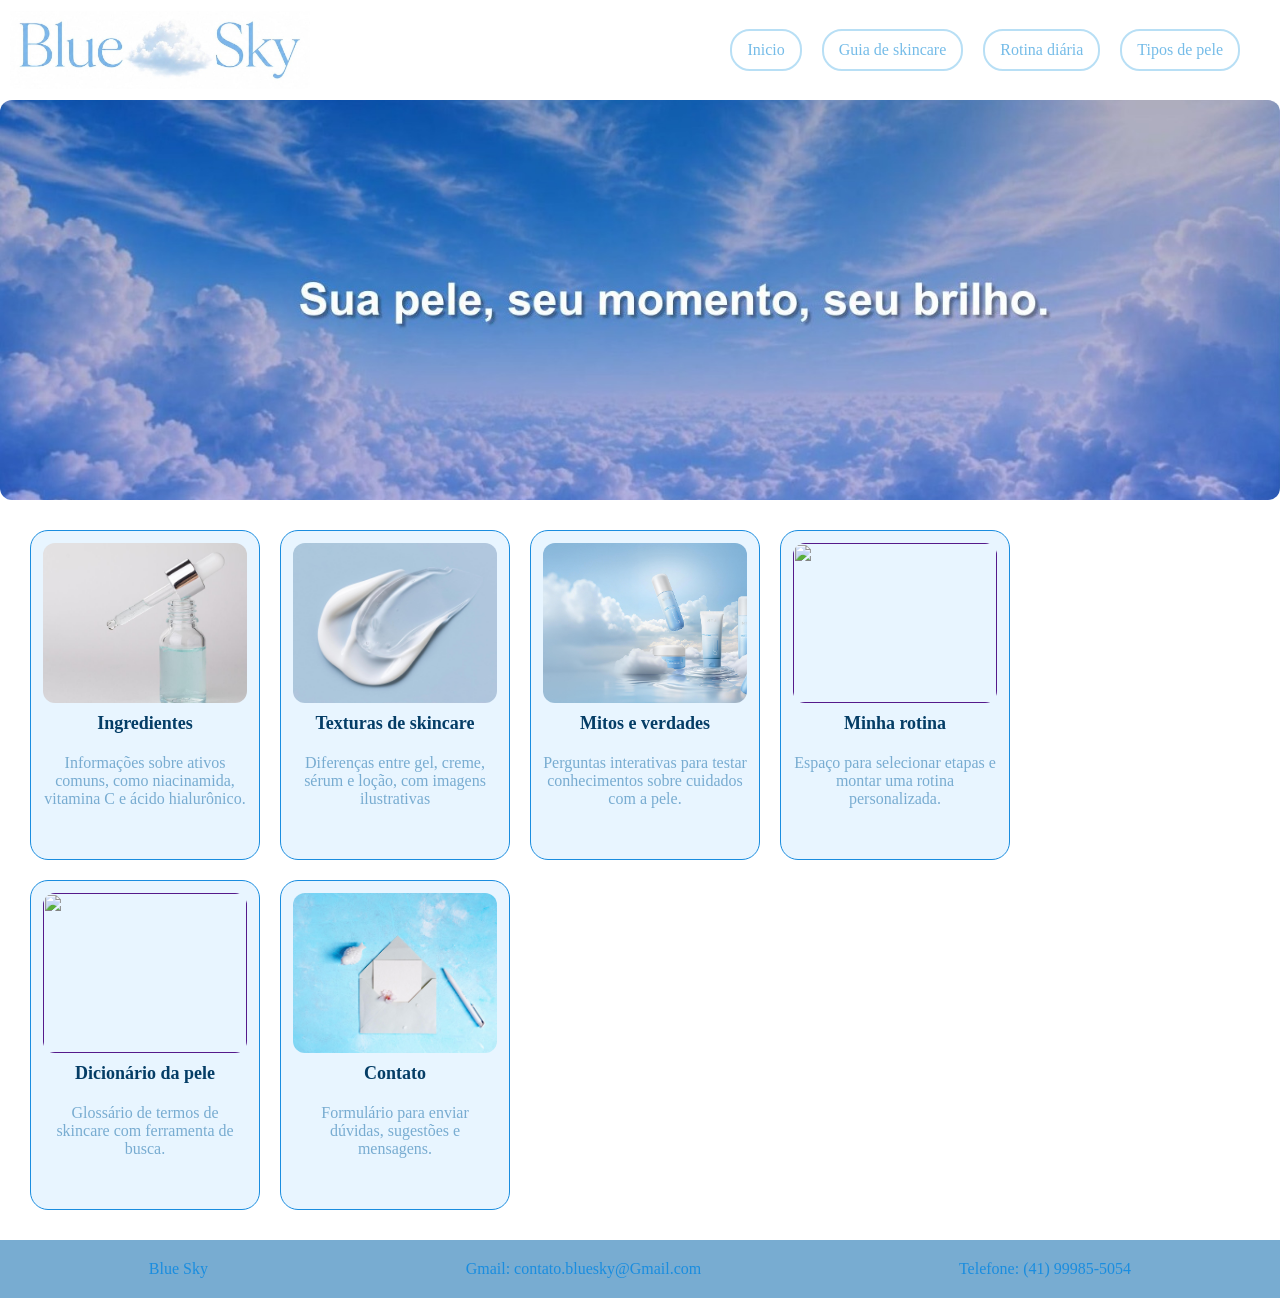
==== blue_sky_01/index.html @ f5f21079 "Add files via upload versão 01 da Blue Sky" ====
<!DOCTYPE html>
<html lang="pt-BR">

<head>
    <meta charset="UTF-8">
    <meta name="viewport" content="width=device-width, initial-scale=1.0">

    <title>Blue Sky</title>

    <link rel="icon" type="image/jpeg" href="img/Nuvem.jpeg.png">
    <link rel="stylesheet" href="css/Nova pasta/style.css">
</head>

<body>

    <header class="header">

        <img src="img/Logo_blue_sky_recortada.jpg" alt="Logo Blue Sky" class="logo">

        <nav>
            <a href="#inicio">
                <p id="inicio">Inicio</p>
            </a>
            <a href="">
                <p>Guia de skincare</p>
            </a>
            <a href="">
                <p>Rotina diária</p>
            </a>
            <a href="">
                <p>Tipos de pele</p>
            </a>
        </nav>

    </header>

    <div class="banner"></div>

    <main>
        <div class="retangulo-cartas">


             <a href="" target="_blank" class="cartas">
                <img src="img/Ingredientes.jpg" alt="">
                <h3>Ingredientes</h3>
                <p>Informações sobre ativos comuns, como niacinamida, vitamina C e ácido hialurônico.</p>
            </a>

             <a href="" target="_blank" class="cartas">
                <img src="img/textura.jpg" alt="">
                <h3>Texturas de skincare</h3>
                <p>Diferenças entre gel, creme, sérum e loção, com imagens ilustrativas</p>
            </a>

             <a href="" target="_blank" class="cartas">
                <img src="img/Guia.jpg" alt="">
                <h3>Mitos e verdades</h3>
                <p>Perguntas interativas para testar conhecimentos sobre cuidados com a pele.</p>
            </a>

             <a href="" target="_blank" class="cartas">
                <img src="" alt="">
                <h3>Minha rotina</h3>
                <p>Espaço para selecionar etapas e montar uma rotina personalizada.</p>
            </a>

             <a href="" target="_blank" class="cartas">
                <img src="" alt="">
                <h3>Dicionário da pele</h3>
                <p>Glossário de termos de skincare com ferramenta de busca.</p>
            </a>

             <a href="" target="_blank" class="cartas">
                <img src="img/Contatos.jpg" alt="carta">
                <h3>Contato</h3>
                <p>Formulário para enviar dúvidas, sugestões e mensagens.</p>
            </a>

        </div>


    </main>

   
   
<footer class="footer">
    <p>Blue Sky</p>
    <p>Gmail: contato.bluesky@Gmail.com</p>
    <p>Telefone: (41) 99985-5054</p>
</footer>


</body>

</html>
---- blue_sky_01/css/Nova pasta/style.css ----
/* Configuração geral */
* {
    margin: 0;
    padding: 0;
    box-sizing: border-box;
}

/* Cabeçalho */
.header {
    position: relative;
    width: 100%;
    height: 100px;
    background-color:white;

    display: flex;
    align-items: center;
    justify-content: center;
}

/* Logo no canto esquerdo */
.logo {
    position: absolute;
    margin-top: 00px;
    left: 10px;

    width: 300px;
    height: 300px;

    object-fit: contain;
}

nav {
    display: flex;
    justify-content: flex-end;
    align-items: center;
    gap: 20px;
    width: 100%;
    margin-right: 40px;
}
nav a{
    text-decoration: none;
    color: #75BCE8;

    border: 2px solid #b8dff5;
    padding: 10px 15px;
    border-radius: 20px;
}

   
/* imagem do banner sem nada em cima vivi */
.banner{
    width: 100%;
    height: 400px;
    border-radius: 12px;
    background-image:url(../../img/banner_sem_nuvem.jpeg);
    background-repeat: no-repeat;
    background-position: center;
    background-size: cover;
}

.retangulo-cartas{
    display: flex;
    flex-wrap: wrap;
    /* gap e para dar espaço entre os retangulo */
    gap: 20px;
    width: 95%;
    /* margin e para dar espaço em cima e em baixo do retangulo */
    margin: 30px ;
}
.cartas{
    width: 230px;
    height: 330px;
    padding: 12px;
    align-items: center;

    background-color:#E8F5FF;
    border-radius: 18px;

    /* eestudar melhor essa borda vivi */
    border: 1px solid #1a8ddf;

    display: flex;
    flex-direction: column;

   
    text-decoration: none; 

    overflow: hidden;

    transition: transform 0.3s ease;
}
/* serve para dar animação para as cartas vivi */
.cartas:hover {
    transform: translateY(-10px);
    border-color: #A9D4F0;
    box-shadow: 0 5px 14px #00000020;
}
/* serve para deixar a foto em cima das letras vivi */
.cartas img {
    width: 100%;
    height: 160px;
    object-fit: cover;
    display: block;
    border-radius: 12px;
}

.cartas h3 {
    text-align: center;
    margin-top: 10px;
    margin-bottom: 20px;
    font-size: 18px;
    color: #043d66;
}

.cartas p {
    text-align: center;
    color: #78ACD1;
}
.footer {
    display: flex;
    justify-content: space-around;
    align-items: center;
    background-color: #78ACD1;;
    padding: 20px;
    color:#1a8ddf;
}
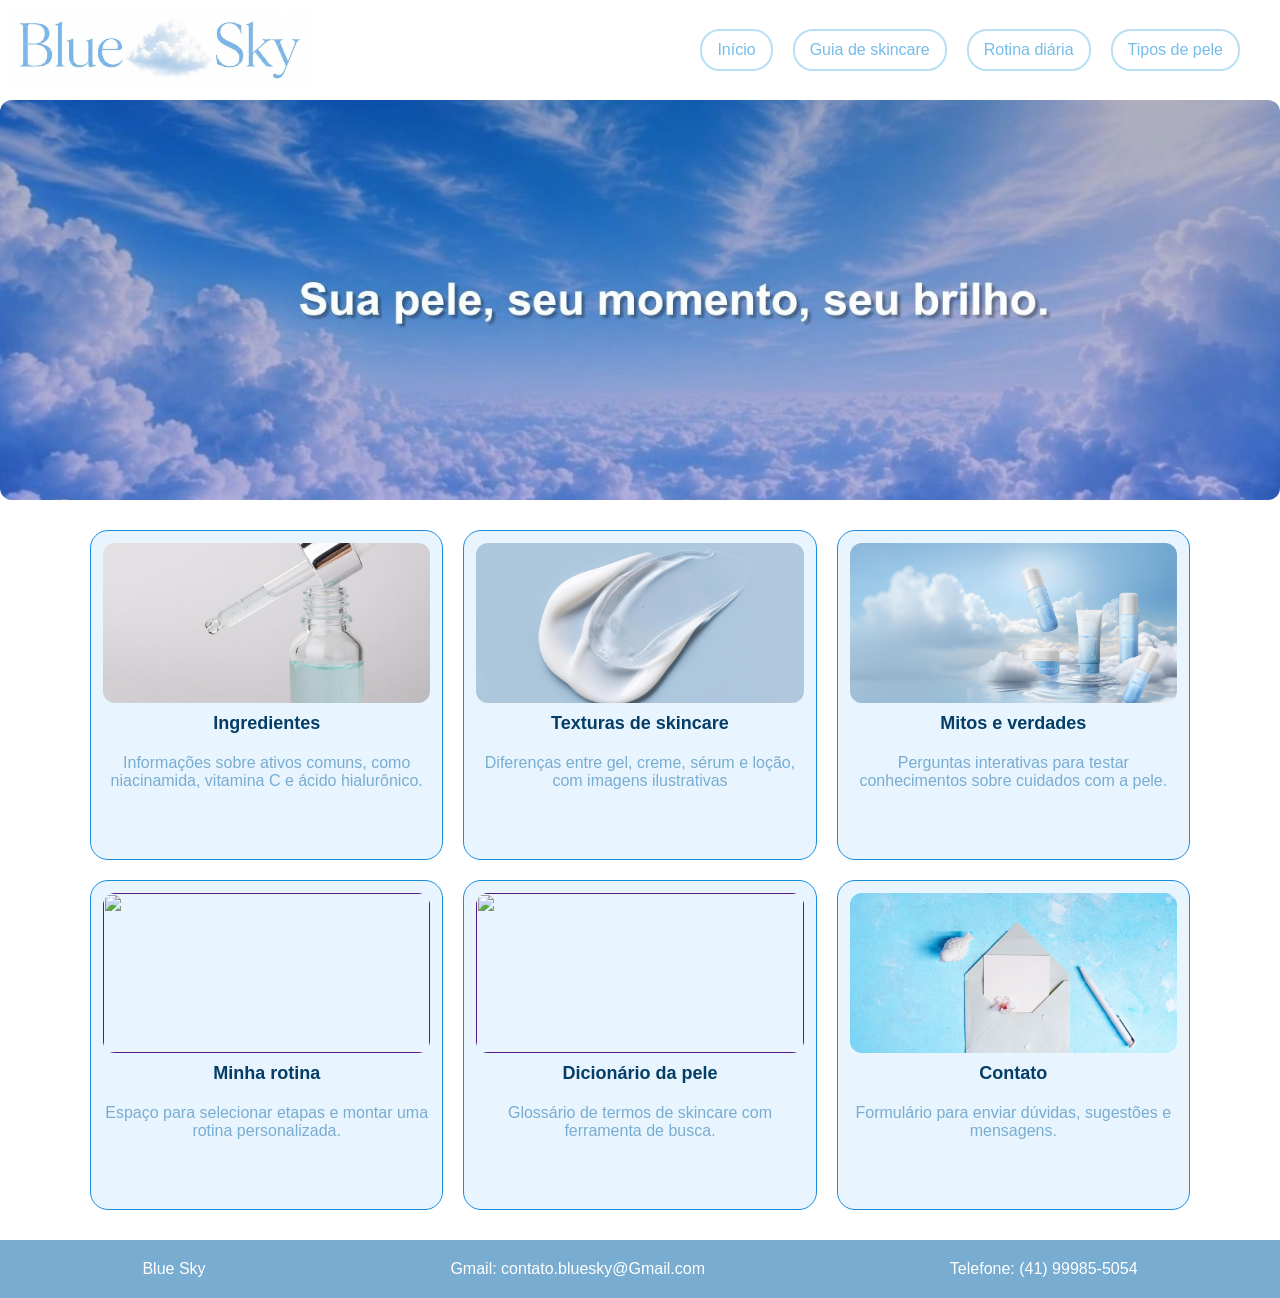
==== commit c8eede42: "Atualiza páginas e estilos do Blue Sky" ====
--- a/blue_sky_01/index.html
+++ b/blue_sky_01/index.html
@@ -1,26 +1,21 @@
-
 <!DOCTYPE html>
 <html lang="pt-BR">
 
 <head>
     <meta charset="UTF-8">
     <meta name="viewport" content="width=device-width, initial-scale=1.0">
-
+    <link rel="icon" type="image/jpeg" href="img/nuvem.png">
+    <link rel="stylesheet" href="css/style.css">
     <title>Blue Sky</title>
 
-    <link rel="icon" type="image/jpeg" href="img/Nuvem.jpeg.png">
-    <link rel="stylesheet" href="css/Nova pasta/style.css">
 </head>
 
 <body>
-
     <header class="header">
-
         <img src="img/Logo_blue_sky_recortada.jpg" alt="Logo Blue Sky" class="logo">
-
         <nav>
             <a href="#inicio">
-                <p id="inicio">Inicio</p>
+                <p id="inicio">Início</p>
             </a>
             <a href="">
                 <p>Guia de skincare</p>
@@ -32,65 +27,53 @@
                 <p>Tipos de pele</p>
             </a>
         </nav>
-
     </header>
-
     <div class="banner"></div>
 
     <main>
         <div class="retangulo-cartas">
-
-
-             <a href="" target="_blank" class="cartas">
+             <a href="" class="cartas">
                 <img src="img/Ingredientes.jpg" alt="">
                 <h3>Ingredientes</h3>
                 <p>Informações sobre ativos comuns, como niacinamida, vitamina C e ácido hialurônico.</p>
             </a>
 
-             <a href="" target="_blank" class="cartas">
+             <a href="" class="cartas">
                 <img src="img/textura.jpg" alt="">
                 <h3>Texturas de skincare</h3>
                 <p>Diferenças entre gel, creme, sérum e loção, com imagens ilustrativas</p>
             </a>
 
-             <a href="" target="_blank" class="cartas">
+             <a href="" class="cartas">
                 <img src="img/Guia.jpg" alt="">
                 <h3>Mitos e verdades</h3>
                 <p>Perguntas interativas para testar conhecimentos sobre cuidados com a pele.</p>
             </a>
 
-             <a href="" target="_blank" class="cartas">
+             <a href="" class="cartas">
                 <img src="" alt="">
                 <h3>Minha rotina</h3>
                 <p>Espaço para selecionar etapas e montar uma rotina personalizada.</p>
             </a>
 
-             <a href="" target="_blank" class="cartas">
+             <a href="" class="cartas">
                 <img src="" alt="">
                 <h3>Dicionário da pele</h3>
                 <p>Glossário de termos de skincare com ferramenta de busca.</p>
             </a>
 
-             <a href="" target="_blank" class="cartas">
+             <a href="contato.html" class="cartas">
                 <img src="img/Contatos.jpg" alt="carta">
                 <h3>Contato</h3>
                 <p>Formulário para enviar dúvidas, sugestões e mensagens.</p>
             </a>
-
         </div>
-
-
     </main>
-
-   
    
 <footer class="footer">
     <p>Blue Sky</p>
     <p>Gmail: contato.bluesky@Gmail.com</p>
     <p>Telefone: (41) 99985-5054</p>
 </footer>
-
-
 </body>
-
 </html>
--- a/blue_sky_01/css/style.css
+++ b/blue_sky_01/css/style.css
@@ -0,0 +1,379 @@
+
+/* Configuração geral */
+* {
+    margin: 0;
+    padding: 0;
+    box-sizing: border-box;
+}
+
+/* Cabeçalho */
+.header {
+    position: relative;
+    width: 100%;
+    height: 100px;
+    background-color:white;
+    display: flex;
+    align-items: center;
+    justify-content: center;
+}
+
+/* Logo no canto esquerdo */
+.logo {
+    position: absolute;
+    left: 10px;
+    width: 300px;
+    height: 300px;
+    object-fit: contain;
+}
+
+nav {
+    display: flex;
+    justify-content: flex-end;
+    align-items: center;
+    gap: 20px;
+    width: 100%;
+    margin-right: 40px;
+}
+nav a{
+    font-family: Arial, sans-serif;
+    text-decoration: none;
+    color: #75BCE8;
+    border: 2px solid #b8dff5;
+    padding: 10px 15px;
+    border-radius: 20px;
+    transition: background-color 0.2s, color 0.2s, border-color 0.2s;
+}
+
+nav a:hover {
+    color: #043d66;
+    background-color: #e8f5ff;
+    border-color: #1a8ddf;
+}
+
+   
+/* imagem do banner sem nada em cima vivi */
+.banner{
+    width: 100%;
+    height: 400px;
+    border-radius: 12px;
+    background-image:url(../img/banner_sem_nuvem.jpeg);
+    background-repeat: no-repeat;
+    background-position: center;
+    background-size: cover;
+}
+
+.retangulo-cartas{
+    display: grid;
+    grid-template-columns: repeat(3, 1fr);
+    gap: 20px;
+    width: min(1100px, calc(100% - 40px));
+    margin: 30px auto;
+}
+
+@media (max-width: 760px) {
+    .retangulo-cartas {
+        grid-template-columns: repeat(2, 1fr);
+    }
+}
+
+@media (max-width: 480px) {
+    .retangulo-cartas {
+        grid-template-columns: 1fr;
+    }
+}
+
+.cartas{
+    width: 100%;
+    height: 330px;
+    padding: 12px;
+    align-items: center;
+    background-color:#E8F5FF;
+    border-radius: 18px;
+
+    /* estudar melhor essa borda vivi */
+    border: 1px solid #1a8ddf;
+    display: flex;
+    flex-direction: column;
+    text-decoration: none; 
+    overflow: hidden;
+    transition: transform 0.3s ease;
+}
+/* serve para dar animação para as cartas vivi */
+.cartas:hover {
+    transform: translateY(-10px);
+    border-color: #A9D4F0;
+    box-shadow: 0 5px 14px #00000020;
+}
+/* serve para deixar a foto em cima das letras vivi */
+.cartas img {
+    width: 100%;
+    height: 160px;
+    object-fit: cover;
+    display: block;
+    border-radius: 12px;
+}
+
+.cartas h3 {
+    font-family: Arial, Helvetica, sans-serif;
+    text-align: center;
+    margin-top: 10px;
+    margin-bottom: 20px;
+    font-size: 18px;
+    color: #043d66;
+}
+
+.cartas p {
+    font-family: Arial, Helvetica, sans-serif;
+    text-align: center;
+    color: #78ACD1;
+}
+.footer {
+    font-family: Arial, sans-serif;
+    display: flex;
+    justify-content: space-around;
+    align-items: center;
+    background-color: #78ACD1;
+    padding: 20px;
+    color:#fff;
+}
+
+/* @media (max-width: 700px) {
+    .header {
+        height: auto;
+        min-height: 100px;
+        padding: 8px 16px 16px;
+        flex-direction: column;
+    }
+
+    .logo {
+        position: static;
+        width: min(220px, 70vw);
+        height: 100px;
+    }
+
+    nav {
+        justify-content: center;
+        flex-wrap: wrap;
+        gap: 8px;
+        margin: 0;
+    }
+
+    nav a {
+        padding: 8px 10px;
+    }
+
+    .banner {
+        height: clamp(220px, 55vw, 340px);
+    }
+
+    .footer {
+        flex-wrap: wrap;
+        gap: 12px 24px;
+        text-align: center;
+    }
+
+        .contato-container {
+        width: 92%;
+        margin: 35px auto;
+    }
+
+    .contato-container > h2 {
+        font-size: 25px;
+    }
+
+    #contato-form {
+        padding: 20px;
+    }
+
+    .mensagens h2 {
+        font-size: 21px;
+    }
+} */
+
+.contato-container {
+    width: 90%;
+    max-width: 850px;
+    margin: 55px auto;
+    color: #043D66;
+}
+
+.contato-container > h2 {
+    font-family: Arial, sans-serif;
+    text-align: center;
+    font-size: 30px;
+    margin-bottom: 12px;
+}
+
+.contato-container > p {
+    font-family: Arial, sans-serif;
+    text-align: center;
+    color: #52758F;
+    margin-bottom: 30px;
+    line-height: 1.6;
+}
+
+/* Formulario */
+
+#contato-form {
+    font-family: Arial, sans-serif;
+    display: flex;
+    flex-direction: column;
+    gap: 10px;
+
+    width: 100%;
+    max-width: 650px;
+    margin: 0 auto;
+
+    padding: 30px;
+    background-color: #E8F5FF;
+    border: 1px solid #B8DFF5;
+    border-radius: 20px;
+
+    box-shadow: 0 5px 18px #00000010;
+}
+
+#contato-form label {
+    font-family: Arial, sans-serif;
+    font-weight: bold;
+    color: #043D66;
+    margin-top: 5px;
+}
+
+#contato-form input,
+#contato-form select,
+#contato-form textarea {
+    font-family: Arial, sans-serif;
+    width: 100%;
+    padding: 13px;
+
+    border: 1px solid #B8DFF5;
+    border-radius: 10px;
+
+    background-color: #FFFFFF;
+    color: #043D66;
+
+    font-family: Arial, sans-serif;
+    font-size: 15px;
+
+    outline: none;
+    transition: border-color 0.2s, box-shadow 0.2s;
+}
+
+#contato-form input:focus,
+#contato-form select:focus,
+#contato-form textarea:focus {
+    border-color: #1A8DDF;
+    box-shadow: 0 0 0 3px #75BCE833;
+}
+
+#contato-form textarea {
+    resize: vertical;
+    min-height: 130px;
+}
+
+/* Botao */
+
+#contato-form button {
+    margin-top: 12px;
+    padding: 14px;
+
+    background-color: #1A8DDF;
+    color: #FFFFFF;
+
+    border: none;
+    border-radius: 25px;
+
+    font-size: 16px;
+    font-weight: bold;
+
+    cursor: pointer;
+    transition: background-color 0.2s, transform 0.2s;
+}
+
+#contato-form button:hover {
+    background-color: #043D66;
+    transform: translateY(-2px);
+}
+
+/* Aviso do JavaScript */
+
+#aviso {
+    margin: 20px auto;
+    color: #043D66;
+    font-weight: bold;
+    text-align: center;
+}
+
+/* Mensagens salvas */
+
+.mensagens {
+    font-family: Arial, sans-serif;
+    max-width: 750px;
+    margin: 45px auto 0;
+}
+
+.mensagens h3 {
+    font-family: Arial, sans-serif;
+    text-align: center;
+    font-size: 24px;
+    margin-bottom: 20px;
+    color: #043D66;
+}
+
+.mensagens p {
+    font-family: Arial, sans-serif;
+    text-align: center;
+    color: #52758F;
+    margin-bottom: 20px;
+    line-height: 1.6;
+}   
+
+.mensagem-card {
+    margin: 15px 0;
+    padding: 22px;
+
+    background-color: #FFFFFF;
+    border: 1px solid #A9D4F0;
+    border-radius: 16px;
+
+    box-shadow: 0 4px 12px #00000010;
+    overflow-wrap: anywhere;
+}
+
+.mensagem-card p {
+    margin: 9px 0;
+    line-height: 1.5;
+    color: #043D66;
+}
+
+.mensagem-card button {
+    margin-top: 12px;
+    padding: 10px 16px;
+
+    background-color: #75BCE8;
+    color: #FFFFFF;
+
+    border: none;
+    border-radius: 20px;
+    cursor: pointer;
+}
+
+.mensagem-card button:hover {
+    background-color: #043D66;
+}
+
+/* Centraliza a mensagem quando não há mensagens salvas */
+#listaMensagens {
+    text-align: center;
+    margin-top: 35px;
+}
+
+/* Espaço entre o título e a área das mensagens */
+.mensagens {
+    margin-top: 50px;
+}
+
+/* Aparência do aviso de lista vazia */
+#listaMensagens:empty {
+    margin-top: 35px;
+}
